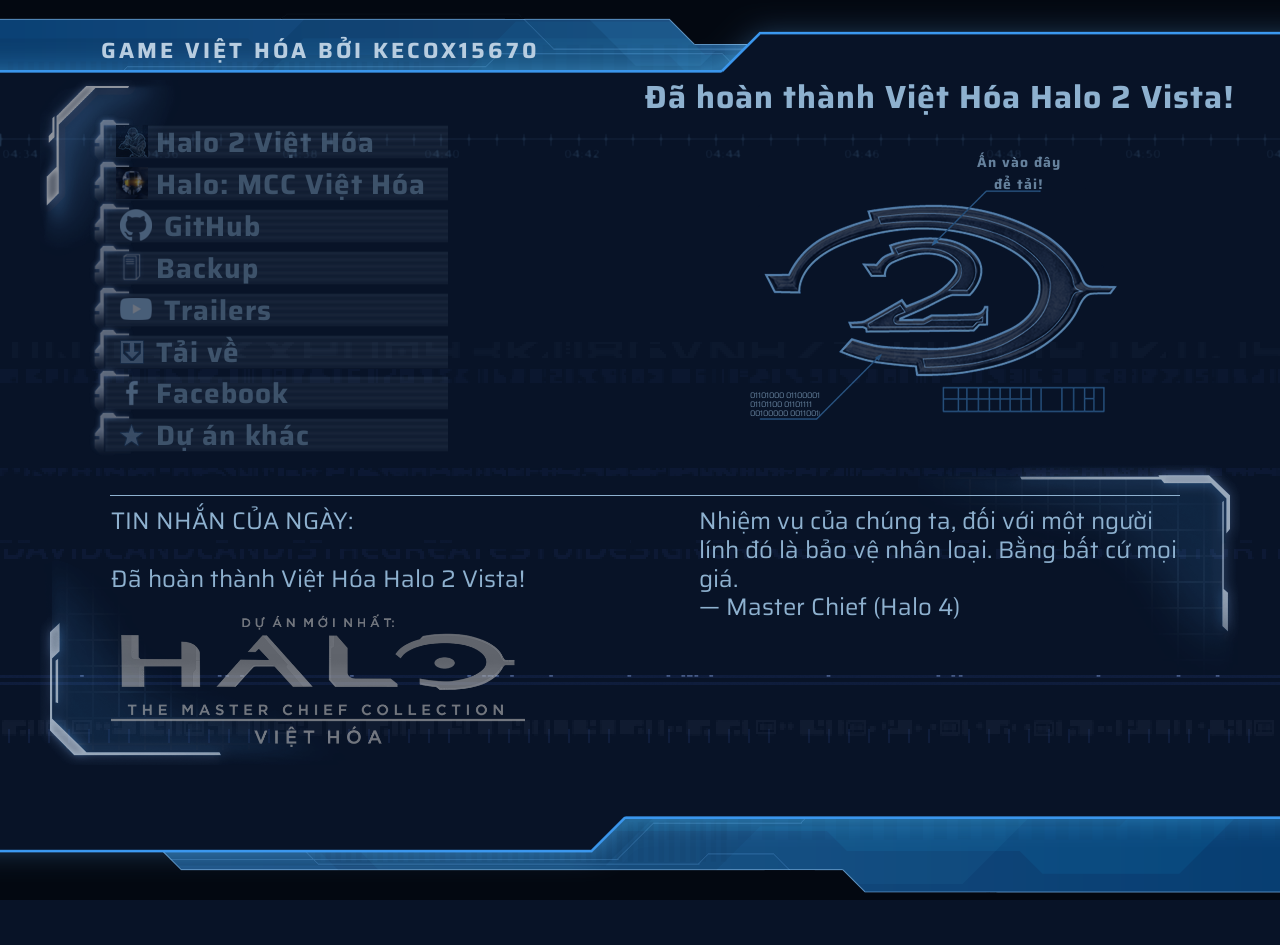
==== index.html @ 099ff464 "commit message" ====
<!DOCTYPE html>
<!--
All Halo (R) assets used herein are	(c) Microsoft Corporation.
This website was created under Microsoft's "Game Content Usage Rules"
using assets from Halo 2 for Windows Vista, and it is not endorsed
by or affiliated with Microsoft.
-------------------------------------------
Redistribution and use in source and binary forms, with or without
modification, are permitted provided that redistributions of this
source code retain the above copyright notices
-->

<html lang="en">
  <head>
	<meta charset="utf-8">
	<meta http-equiv="content-language" content="en-us" />
	<meta http-equiv="X-UA-Compatible" content="IE=edge">
	<meta http-equiv="content-type" content="text/html; charset=UTF-8" />
	<meta http-equiv="content-style-type" content="text/css" />
	<meta http-equiv="Cache-control" content="no-cache" />
	<meta name="resource-type" content="document" />
	<meta name="distribution" content="global" />
	<meta name="keywords" content="" />
	<meta name="description" content="" />
	<meta name="author" content="">
	<meta name="viewport" content="width=device-width, initial-scale=1.0, maximum-scale=1.0">
	<meta name="HandheldFriendly" content="true" />
	<link rel="shortcut icon" href="theme/images/favicon.ico@version=1">
	<link href="https://fonts.googleapis.com/css2?family=Saira:wght@300;100&display=swap" rel="stylesheet">
	<style>
		body {
			font-family: 'Saira', sans-serif;
		}
	</style>

	<title>kecox15670 &bull; Trang chính</title>
	<script src="https://code.jquery.com/jquery-1.10.2.js"></script>

	<!-- Css -->
	<link rel="stylesheet" type="text/css" href="theme/css/layout.css">
	<link rel="stylesheet" type="text/css" href="theme/css/fonts.css">
	<!-- End Css -->
  </head>

  <body>

	<!-- Body -->
	<div style="position: fixed; z-index: -99; width: 100%; height: 100%">
<iframe width="0" height="0" src="https://www.youtube.com/embed/yH-34lG_M3Q?autoplay=1&playlist=yH-34lG_M3Q,2viwZVJqWbA,bZ6SwvvO0bw,7isqWSWGM2s&shuffle=1&loop=1&controls=0&showinfo=0&autohide=1" title="YouTube video player" frameborder="0" allow="accelerometer; autoplay; clipboard-write; end; encrypted-media; gyroscope; loop; picture-in-picture; playlist; start; shuffle" allowfullscreen></iframe>
</div>

		<div id="background-top">
			<h1>Game Việt Hóa bởi kecox15670</h1>
		</div>
		<div id="background-bottom"></div>
		<div class="animated-bg first"></div>
		<div class="animated-bg second"></div>
		<div class="animated-bg third"></div>
		<div class="animated-bg fourth"></div>
		<div class="animated-bg fifth"></div>
		<div class="animated-bg sixth"></div>
		<div class="animated-bg seventh"></div>
		<div class="animated-bg eigth"></div>
		<div class="animated-bg ninth"></div>
		<div class="animated-bg tenth"></div>

	  <div class="container">
			<section id="link-bg">
			</section>

			<div class="links-left">
				<a href="https://viethoagame.com/threads/halo-2-vista-viet-hoa.350">
					<div class="image-container">
						<h2><img class="link-icon" src="theme/images/icons/h2v32x32.png"/> Halo 2 Việt Hóa</h2>
					</div>
				</a>
				<a href="mccvh/">
					<div class="image-container">
						<h2><img class="link-icon" src="theme/images/icons/mcc32x32.png"/> Halo: MCC Việt Hóa</h2>
					</div>
				</a>
				<a href="https://github.com/kecox42069">
					<div class="image-container">
						<h2><img class="link-iconl" src="theme/images/icons/github.png"/> GitHub</h2>
					</div>
						</a>
				<a href="backup/">
					<div class="image-container">
						<h2><img class="link-icon" src="theme/images/icons/icon_open.png"/> Backup</h2>
					</div>
				</a>
				<a href="https://www.youtube.com/playlist?list=PLbHEbT-QN70EghHN0PjnouOK0xiRKzuwo">
					<div class="image-container">
						<h2><img class="link-iconl" src="theme/images/icons/youtube.png"/> Trailers</h2>
					</div>
				</a>
				<a href="downloads/">
					<div class="image-container">
						<h2><img class="link-icon" src="theme/images/icons/download_b.png"/> Tải về</h2>
					</div>
				</a>
				<a href="https://www.facebook.com/kecox15670">
					<div class="image-container">
						<h2><img class="link-icon" src="theme/images/icons/facebook.png"/> Facebook</h2>
					</div>
				</a>
				<a href="projects/">
					<div class="image-container">
						<h2><img class="link-icon" src="theme/images/icons/icon_favorites.png"/> Dự án khác</h2>
					</div>
				</a>
			</div>

		<div class="links-right">
			<h2>Đã hoàn thành Việt Hóa Halo 2 Vista!</h2><br/>
				<div class="halo2">
					<a href="https://viethoagame.com/threads/halo-2-vista-viet-hoa.350"><img class="discord" src="theme/images/about_h2.png"/></a>
					<p>01101000  01100001</p>
					<p>01101100  01101111</p>
					<p>00100000  00110010</p>
					<h2 style="font-size:14px;"> Ấn vào đây</br>để tải!</h2>
				</div>
		</div>

		<!-- Message Center -->
		<div id="news-bg">
			<div id="news">
				<hr>
				<div id="news-left">
					<p>TIN NHẮN CỦA NGÀY:</a><br/>
					<br/>
					Đã hoàn thành Việt Hóa Halo 2 Vista!<br/>
					<a href="https://gametiengviet.com/threads/halo-the-master-chief-collection-viet-hoa.6095/"><img src="./theme/images/download/hmccvhstart.png" height="180" class="discord"></a><br/>
				</div>
				<div id="news-right">
					<p>Nhiệm vụ của chúng ta, đối với một người lính đó là bảo vệ nhân loại. Bằng bất cứ mọi giá.</a><br/>
					</p>
				<p align="right">
    — Master Chief (Halo 4)
</p>
				</div>

			</div>
		</div>
	</div>


  </body>
</html>
---- theme/css/layout.css ----
/*
All Halo (R) assets used herein are	(c) Microsoft Corporation.
This website was created under Microsoft's "Game Content Usage Rules"
using assets from Halo 2 for Windows Vista, and it is not endorsed
by or affiliated with Microsoft.
-------------------------------------------
Redistribution and use in source and binary forms, with or without
modification, are permitted provided that redistributions of this
source code retain the above copyright notices
*/

html {
	cursor:url(../images/download/pointer1.png), url(/theme/images/download/pointer1.cur), default;
	font-family: Saira, Arial;
	font-size: 16px;
	background-color: #081327;
}

/*** Base content CSS definitions ***/
body {
	color: #8EB1CF;
	margin: 0;
}
h1 {
	color: #b8cde0;
	letter-spacing: 3px;
	font-size: 40px;
	margin: 0.25em 0 0 0;
}
h2 {
	letter-spacing: 1px;
	font-size: 32px;
	margin: 0.25em 0 0 0;
	padding-top: 0;
}
h3 {
	letter-spacing: 1px;
	color: #b8cde0;
	font-size: 28px;
	margin: 1em 0 .25em 0;
}
h4 {
	color: #b8cde0;
	letter-spacing: 1px;
	font-size:35px;
	margin: 0.25em 0 0 0;
}
p {
	font-size: 22px;
	margin: 0 0 0 0;
}
.center {
	text-align: center;
}

/*** BACKGROUND ***/
#background-top, #background-bottom {
	position: fixed;
	left: 0;
	height: 95px;
	width: 100%;
	z-index: 1;
	background-repeat: repeat-x;
}
	#background-top {
		top: 0;
		background-attachment: fixed;
		background-image: url(../images/background-top.png);
		background-position: top center;
	}
		#background-top h1 {
			text-align: center;
			width: 50%;
			font-family: 'Saira';
			text-transform: uppercase;
			font-size: 22px;
			float: left;
			margin: 1.5em 0 0 0;
		}
	#background-bottom {
		bottom: 0;
		background-attachment: fixed;
		background-image: url(../images/background-bottom.png);
		background-position: bottom center;
	}
.container {
	width: 1200px;
	margin: auto auto 150px auto;
	padding: 80px 0 0 0;
}
.animated-bg {
	background-repeat: repeat-x;
	overflow: hidden;
	z-index: -1;
	height: 32px;
	width: 100%;
	position: fixed;
}

/*** Keyframe background animations ***/
	@keyframes animatedBG-slower {
		0% { background-position: 0 0;}
		100% { background-position: 2000px 0;}
	}
	@keyframes animatedBG-slow {
			0% { background-position: 0 0;}
			100% { background-position: 5000px 0;}
	}
	@keyframes animatedBG-fast {
		0% { background-position: 0 0;}
		100% { background-position: 10000px 0;}
	}
	@keyframes animatedBG-faster {
			0% { background-position: 0 0;}
			100% { background-position: 20000px 0;}
	}
	@keyframes animatedBG-fastest {
				0% { background-position: 0 0;}
				100% { background-position: 30000px 0;}
	}

/*** Animation CSS ***/
	.animated-bg.first {
		top: 14%;
		background-image: url(../images/download/timeline_1.png);
		animation: animatedBG-slow 240s linear infinite;
	}
	.animated-bg.second {
		top: 80%;
		background-image: url(../images/download/2b.png);
		animation: animatedBG-fast 240s linear infinite;
	}
	.animated-bg.third {
		top: 38%;
		background-image: url(../images/download/3.png);
		animation: animatedBG-fast 240s linear infinite;
	}
	.animated-bg.fourth {
		top: 52%;
		background-image: url(../images/download/4.png);
		animation: animatedBG-slower 240s linear infinite;
	}
	.animated-bg.fifth {
		top: 41%;
		background-image: url(../images/download/5.png);
		animation: animatedBG-faster 240s linear infinite;
	}
	.animated-bg.sixth {
		top: 61%;
		background-image: url(../images/download/6.png);
		animation: animatedBG-faster 240s linear infinite;
	}
	.animated-bg.seventh {
		top: 81%;
		background-image: url(../images/download/7c.png);
		animation: animatedBG-fastest 240s linear infinite;
	}
	.animated-bg.eigth {
		top: 60%;
		background-image: url(../images/download/7b.png);
		animation: animatedBG-fastest 240s linear infinite;
	}
	.animated-bg.ninth {
		top: 75%;
		background-image: url(../images/download/7a.png);
		animation: animatedBG-fast 240s linear infinite;
	}
	.animated-bg.tenth {
		top: 75%;
		background-image: url(../images/download/7f.png);
		animation: animatedBG-fast 240s linear infinite;
	}

/*** Login ***/
.login-right {
	float: right;
	margin: -50px 0 0 0;
}

/*** Links Bar ***/
a:link, a:visited, a:active {
	display: inline-block;
	color: #8EB1CF;
	cursor:url(../images/download/pointer1.png), url(/theme/images/download/pointer1.cur), default;
}
a.pcart:link, a.pcart:visited {
	cursor:url(../images/download/pointer1.png), url(/theme/images/download/pointer1.cur), default;
	color: orange;
}
	a.pcart:hover {
		color: #8EB1CF;
	}
.image-container {
	bottom:0;
	background-image: url(../images/link-bottom.png);
	background-size: cover;
	background-repeat: no-repeat;
	opacity: 0.4;
	width: 360px;
	height: 56px;
	margin: -20px 0 0 0;
	-moz-transition: opacity 0.2s ease-in-out, transform 0.2s ease-in-out, background-image 0.2s ease-in-out;
	-webkit-transition: opacity 0.2s ease-in-out, transform 0.2s ease-in-out, background-image 0.2s ease-in-out;
	-ms-transition: opacity 0.2s ease-in-out, transform 0.2s ease-in-out, background-image 0.2s ease-in-out;
	transition: opacity 0.2s ease-in-out, transform 0.2s ease-in-out, background-image 0.2s ease-in-out;
}
	.image-container:hover {
		background-image: url(../images/link-hover.png);
		opacity: 1;
		-moz-transform: translate(22px,0);
		-webkit-transform: translate(22px,0);
		-ms-transform: translate(22px,0);
		transform: translate(22px,0);
	}
	.image-container h2 {
		display: inline-block;
		margin: 0 0 0 1em;
		font-size: 28px;
		vertical-align: middle;
		line-height: 56px;
	}
		.link-icon {
			border: none;
			vertical-align: inherit;
			margin: 0 0 7px 0;
		}
		.link-iconl {
			border: none;
			vertical-align: inherit;
			margin: 0 4px 7px 4px;
		}
#link-bg  {
	position: absolute;
	background: url(../images/link-bg.png);
	background-repeat: no-repeat;
	background-position: top left;
	background-size: 170px;
	width: 200px;
	height: 318px;
	z-index: -1;
}
.links-left {
	float: left;
	width: 40%;
	margin: 3em 0 0 3em;
}
.links-right {
	float: right;
	width: 50%;
	text-align: center;
	margin: -1em 0 2em 0;
}
.halo2 {
	position: relative;
	width: 384px;
	margin: auto;
}
	.halo2 h2 {
		position: absolute;
		top: 0;
		left: 216px;
		width: 110px;
		font-size: 16px;
		opacity: 0.7;
		z-index: -1;
	}
	.halo2 p {
		position: absolute;
		top: 242px;
		left: 2px;
		width: 70px;
		font-size: 8px;
		text-align: left;
		white-space: nowrap;
		overflow: hidden;
		opacity: 0.7;
		-webkit-animation: typing 1s steps(30, end);
		-moz-animation: typing 1s steps(30, end);
		-ms-animation: typing 1s steps(30, end);
		animation: typing 1s steps(30, end);
		z-index: -1;
	}
		.halo2 p:nth-child(3) {
			top: 251px;
			-webkit-animation: typing 1s steps(30, end);
			-webkit-animation-delay: 1s;
			-webkit-animation-fill-mode:both;
			-moz-animation: typing 1s steps(30, end);
			-moz-animation-delay: 1s;
			-moz-animation-fill-mode:both;
			-ms-animation: typing 1s steps(30, end);
			-ms-animation-delay: 1s;
			-ms-animation-fill-mode:both;
			animation: typing 1s steps(30, end);
			animation-delay: 1s;
			animation-fill-mode: both;
		}
		.halo2 p:nth-child(4) {
			top: 260px;
			-webkit-animation: typing 1s steps(30, end);
			-webkit-animation-delay: 2s;
			-webkit-animation-fill-mode:both;
			-moz-animation: typing 1s steps(30, end);
			-moz-animation-delay: 2s;
			-moz-animation-fill-mode:both;
			-ms-animation: typing 1s steps(30, end);
			-ms-animation-delay: 2s;
			-ms-animation-fill-mode:both;
			animation: typing 1s steps(30, end);
			animation-delay: 2s;
			animation-fill-mode: both;
		}
	@-webkit-keyframes typing {
		from { width: 0; }
		to { width:70px; }
	}
	@-moz-keyframes typing {
		from { width: 0; }
		to { width:70px; }
	}
	@-ms-keyframes typing {
		from { width: 0; }
		to { width:70px; }
	}
	@keyframes typing {
		from { width: 0; }
		to { width:70px; }
	}
a.links-img {
	position: relative;
	margin: 1em 0 0 25%;
	-moz-transition: transform 0.1s ease-in-out;
	-webkit-transition: transform 0.1s ease-in-out;
	-ms-transition: transform 0.1s ease-in-out;
	transition: transform 0.1s ease-in-out;
}
	a.links-img:hover {
		-moz-transform: scale(1.1,1.1);
		-webkit-transform: scale(1.1,1.1);
		-ms-transform: scale(1.1,1.1);
		transform: scale(1.1,1.1);
	}
#news-bg {
	float: left;
	background: url(../images/news-left.png),url(../images/news-right.png);
	width: 1200px;	/* raw width of bg image */
	background-repeat: no-repeat;
	background-position: bottom left, top right;
    background-size: 345px 229px,322px 210px;
	height: 300px;	/* raw height of bg image */
    position: relative;
	margin: 0 0 180px 0;
}
	.discord {
		border: none;
		display: inline-block;
		opacity: 0.6;
		-moz-transition: opacity 0.1s ease-in-out;
		-webkit-transition: opacity 0.1s ease-in-out;
		-ms-transition: opacity 0.1s ease-in-out;
		transition: opacity 0.1s ease-in-out;
	}
	.discord:hover {
		opacity: 1.0;
	}
#news {
	padding: 10px 0 0 10px;
	margin: 10px 5% 0 5%;
	font-size: 20px;
}
	#news hr {
		border: none;
		height: 1px;
		margin: 0;
		position: relative;
		top: 10px;
		background-color: #8EB1CF;
	}
	#news p{
		text-align:left;
		font-size: 24px;
		margin: 0;
		line-height: 1.2;
	}
#news-left {
	float: left;
	width: 47%;
	padding: 1px 0 0 1px;
	margin: 20px 0 0 0;
	font-size: 24px;
}
#news-right {
	float: right;
	width: 45%;
	padding: 1px 0 0 1px;
	margin: 20px 0 0 0;
	font-size: 24px;
}
.dl_edge {
	height: fit-content;
	margin: 3em 0 0 0;
	background-image: url(../images/download/dl-left.png),url(../images/download/dl-right.png);
	background-position: top left, bottom right;
	background-repeat: no-repeat;
}
.dl_container {
	position: relative;
	padding: 4em;
}
.dl_button {
	width: 95%;
	margin: 0 0 0 -20px;
	height: 64px;
	border: solid;
	border-width: 0 40 0 40;
	border-image: url(../images/download/button.png);
	border-image-slice: 0 40 0 40 fill;
	border-image-repeat: round;
	opacity: 0.6;
	-moz-transition: opacity 0.1s ease-in-out, transform 0.1s ease-in-out;
	-webkit-transition: opacity 0.1s ease-in-out, transform 0.1s ease-in-out;
	-ms-transition: opacity 0.1s ease-in-out, transform 0.1s ease-in-out;
	transition: opacity 0.1s ease-in-out, transform 0.1s ease-in-out;
}
	.dl_button:hover {
		border-image: url(../images/download/button_h.png);
		border-image-slice: 0 40 0 40 fill;
		border-image-repeat: round;
		opacity: 1;
	}
h2.download {
	margin: 14px 0 0 0;
}

/*** Mobile <1260px ***/
	@media screen and (max-width: 1260px) {
.container {
	width: 95%;
	}
#news-bg {
	width: 100%;
}
.links-left {
	width: 40%;
	margin: 3em 0 0 3em;
}
.links-right {
	float: right;
}
	}

	/*** Mobile <850px ***/
	@media screen and (max-width: 850px) {
.container {
	width: 480px;
}
#news {
	margin: 20px 7% 0 7%;
}
#news-bg {
	width: 100%;
	height: 570px;
	margin: 2em 0 80px 0;
}
.links-left {
	width: 356px;
	float: none;
	height: 100%;
	margin: 3em auto 0 auto;
}
.links-right {
	display: none;
}
#news-bar {
	display: none;
}
#news p, #news h1, #news h2, #news h3, #news h4{
	text-align:center;
}
#news-left {
	width: 100%;
	padding: 0;
	margin: 20px auto 0 auto;
}
#news-right {
	width: 100%;
	padding: 0;
	margin: 20px auto 0 auto;
}
.dl_button{
	width: 90%;
	margin: 0 0 0 -30px;
}
h2.download{
	font-size: 24px;
	margin: 16px 0 0 0;
}
	}

	/*** Mobile <500px ***/
	@media screen and (max-width: 500px) {
.image-container {
	width: 300px;
}
.container {
	width: 360px;
}
#news-bg {
	margin: 2em 0 90px 0;
	height: 650px;
}
.discord {
	margin: 0 0 0 -20px
}
#background-top h1 {
	font-size: 18px;
	margin-top: 1.9em;
}

#info-left {
	width: 100%;
	height: 100%;
	margin: auto;
}
.links-left {
	width: 300px;
	float: none;
	height: 100%;
	margin: 3em 0 0 3em;
}
#info-right {
	width: 100%;
	height: 100%;
	margin: auto;
}
#news p, #news h1, #news h2, #news h3, #news h4{
	text-align: center;
	margin: 0 0.5em 0 0.5em;
}
#news-left {
	width: 100%;
	padding: 0;
	margin: 20px auto 0 auto;
}
#news-right {
	width: 100%;
	padding: 0;
	margin: 20px auto 0 auto;
}
.dl_button{
	width: 80%;
	margin: 0 0 0 -25px;
}
h2.download{
	font-size: 16px;
	margin: 22px 0 0 0;
}
	}

	/*** Mobile <400px ***/
@media screen and (max-width: 400px) {
.image-container {
	width: 260px;
}
.container {
	width: 340px;
}
#news-bg {
	margin: 2em 0 90px 0;
	height: 650px;
}
#background-top h1 {
	font-size: 18px;
	margin-top: 1.9em;
}
#info-left {
	width: 100%;
	height: 100%;
	margin: auto;
}
.links-left {
	width: 260px;
	float: none;
	height: 100%;
	margin: 3em 0 0 2.5em;
}
#info-right {
	width: 100%;
	height: 100%;
	margin: auto;
}
#news p, #news h1, #news h2, #news h3, #news h4{
	text-align: center;
	margin: 0 0.5em 0 0.5em;
}
#news-left {
	width: 100%;
	padding: 0;
	margin: 20px auto 0 auto;
}
#news-right {
	width: 100%;
	padding: 0;
	margin: 20px auto 0 auto;
}
h2.download {
	margin: 14px 0 0 0;
}
	}

	/*** Mobile <360px ***/
@media screen and (max-width: 360px) {
.image-container {
	width: 220px;
}
.image-container h2 {
	font-size: 22px;
}
.container {
	width: 300px;
}
#news-bg {
	margin: 2em 0 90px 0;
	height: 800px;
}
.discord {
	height: 80px;
	margin: 0;
}
#background-top h1 {
	font-size: 18px;
	margin-top: 1.9em;
}
#info-left {
	width: 100%;
	height: 100%;
	margin: auto;
}
.links-left {
	width: 260px;
	float: none;
	height: 100%;
	margin: 3em 0 0 2.5em;
}
#info-right {
	width: 100%;
	height: 100%;
	margin: auto;
}
#news p, #news h1, #news h2, #news h3, #news h4{
	text-align: center;
	margin: 0 0.5em 0 0.5em;
}
#news-left {
	width: 100%;
	padding: 0;
	margin: 20px auto 0 auto;
}
#news-right {
	width: 100%;
	padding: 0;
	margin: 20px auto 0 auto;
}
	}
---- theme/css/fonts.css ----
/* This css file contains all of the the fonts associated with the site */

@font-face {
    font-family: 'conduit_itc';
    src: url('../fonts/conduit_itc.eot');
    src: url('../fonts/conduit_itc.eot? #iefix') format('embedded-opentype'),
         url('../fonts/conduit_itc.woff') format('woff'),
         url('../fonts/conduit_itc.ttf') format('truetype'),
         url('../fonts/conduit_itc.svg #conduit_light') format('svg');
    font-weight: normal;
    font-style: normal;
}

@font-face{
    font-family: 'conduit_itc_bold';
    src: url('../fonts/conduit_itc_bold.eot');
    src: url('../fonts/conduit_itc_bold.eot? #iefix') format('embedded-opentype'),
         url('../fonts/conduit_itc_bold.woff') format('woff'),
         url('../fonts/conduit_itc_bold.ttf') format('truetype'),
         url('../fonts/conduit_itc_bold.svg #conduit_itc_light') format('svg');
    font-weight: normal;
    font-style: normal;
}

@font-face{
    font-family: 'conduit_itc_light';
    src: url('../fonts/conduit_itc_light.eot');
    src: url('../fonts/conduit_itc_light.eot? #iefix') format('embedded-opentype'),
         url('../fonts/conduit_itc_light.woff') format('woff'),
         url('../fonts/conduit_itc_light.ttf') format('truetype'),
         url('../fonts/conduit_itc_light.svg #conduit_itc_light') format('svg');
    font-weight: normal;
    font-style: normal;
}

@font-face {
    font-family: 'conduit_light';
    src: url('../fonts/conduit_light.eot');
    src: url('../fonts/conduit_light.eot? #iefix') format('embedded-opentype'),
         url('../fonts/conduit_light.woff') format('woff'),
         url('../fonts/conduit_light.ttf') format('truetype'),
         url('../fonts/conduit_light.svg #conduit_itc_light') format('svg');
    font-weight: normal;
    font-style: normal;
}

@font-face {
    font-family: 'handel_gothic_medium';
    <link href="https://fonts.googleapis.com/css2?family=Saira" rel="stylesheet"> 
  font-style: normal;
  font-weight: 400;
  font-stretch: 100%;
  src: url(https://fonts.gstatic.com/s/saira/v14/memWYa2wxmKQyPMrZX79wwYZQMhsyuShhKMjjbU9uXuA71rCksAxljYm.woff2) format('woff2');
  unicode-range: U+0102-0103, U+0110-0111, U+0128-0129, U+0168-0169, U+01A0-01A1, U+01AF-01B0, U+1EA0-1EF9, U+20AB;
}

@font-face {
    font-family: 'handel_gothic_medium';
    <link href="https://fonts.googleapis.com/css2?family=Saira" rel="stylesheet"> 
  font-style: normal;
  font-weight: 400;
  font-stretch: 100%;
  src: url(https://fonts.gstatic.com/s/saira/v14/memWYa2wxmKQyPMrZX79wwYZQMhsyuShhKMjjbU9uXuA71rCks8xlg.woff2) format('woff2');
  unicode-range: U+0000-00FF, U+0131, U+0152-0153, U+02BB-02BC, U+02C6, U+02DA, U+02DC, U+2000-206F, U+2074, U+20AC, U+2122, U+2191, U+2193, U+2212, U+2215, U+FEFF, U+FFFD
}

a {
	text-decoration: none;
	color: #8EB1CF;
}

/* Icon Classes */
.locked {
	background-image: url(../images/icons/icon_locked.png);
	height: 32px;
	width: 32px;
}
/* End Icon Classes */
/* End Of File */
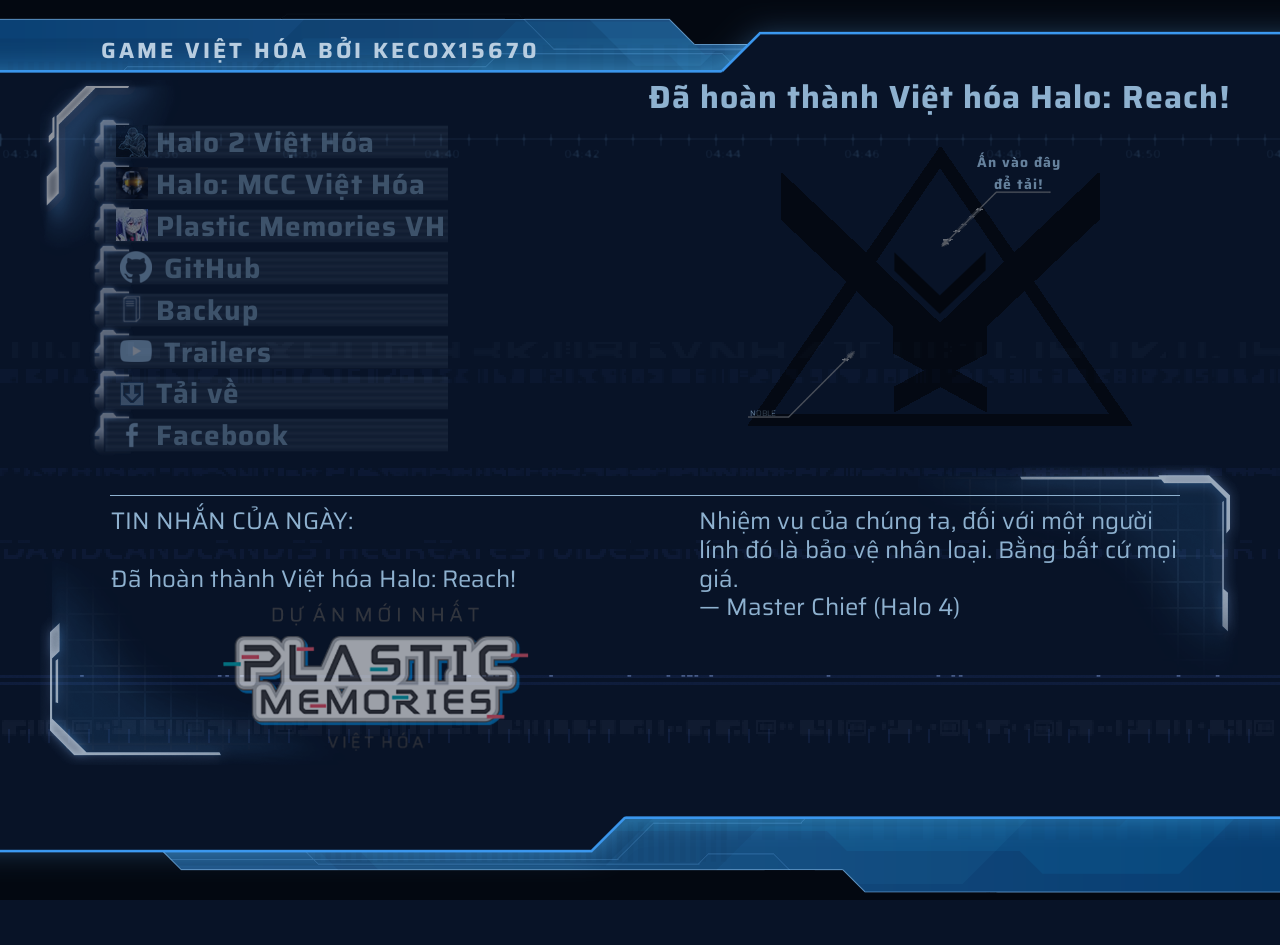
==== commit bb83245a: "commit" ====
--- a/index.html
+++ b/index.html
@@ -21,17 +21,13 @@
 	<meta name="resource-type" content="document" />
 	<meta name="distribution" content="global" />
 	<meta name="keywords" content="" />
-	<meta name="description" content="" />
+	<meta name="description" content="Trang chủ tổng hợp những game Việt hóa bởi kecox15670." />
 	<meta name="author" content="">
 	<meta name="viewport" content="width=device-width, initial-scale=1.0, maximum-scale=1.0">
 	<meta name="HandheldFriendly" content="true" />
+	<link rel="stylesheet" href="./theme/css/index.css" />
 	<link rel="shortcut icon" href="theme/images/favicon.ico@version=1">
-	<link href="https://fonts.googleapis.com/css2?family=Saira:wght@300;100&display=swap" rel="stylesheet">
-	<style>
-		body {
-			font-family: 'Saira', sans-serif;
-		}
-	</style>
+<link rel="preconnect" href="https://fonts.googleapis.com"><link rel="preconnect" href="https://fonts.gstatic.com" crossorigin><link href="https://fonts.googleapis.com/css2?family=Saira:wght@400;600&display=swap" rel="stylesheet">
 
 	<title>kecox15670 &bull; Trang chính</title>
 	<script src="https://code.jquery.com/jquery-1.10.2.js"></script>
@@ -43,10 +39,14 @@
   </head>
 
   <body>
+	<!-- Body -->
+	
+	<div id="factStuffs" class="loader-wrapper">
+    <span class="loader"><span class="loader-inner"></span></span>
+</div>
 
-	<!-- Body -->
 	<div style="position: fixed; z-index: -99; width: 100%; height: 100%">
-<iframe width="0" height="0" src="https://www.youtube.com/embed/yH-34lG_M3Q?autoplay=1&playlist=yH-34lG_M3Q,2viwZVJqWbA,bZ6SwvvO0bw,7isqWSWGM2s&shuffle=1&loop=1&controls=0&showinfo=0&autohide=1" title="YouTube video player" frameborder="0" allow="accelerometer; autoplay; clipboard-write; end; encrypted-media; gyroscope; loop; picture-in-picture; playlist; start; shuffle" allowfullscreen></iframe>
+<iframe width="0" height="0" src="https://www.youtube.com/embed/yH-34lG_M3Q?autoplay=1&playlist=yH-34lG_M3Q,2viwZVJqWbA,bZ6SwvvO0bw,7isqWSWGM2s,eTN_Btot0jc&shuffle=1&loop=1&controls=0&showinfo=0&autohide=1" title="YouTube video player" frameborder="0" allow="accelerometer; autoplay; clipboard-write; end; encrypted-media; gyroscope; loop; picture-in-picture; playlist; start; shuffle" allowfullscreen></iframe>
 </div>
 
 		<div id="background-top">
@@ -65,6 +65,20 @@
 		<div class="animated-bg tenth"></div>
 
 	  <div class="container">
+<!--	        <svg width="100px" height="30px" viewBox="0 0 1000 300" fill="none" xmlns="http://www.w3.org/2000/svg" role="img" class="logo">
+        <g>
+          <polygon points="30, 35 113, 120 113, 279 30, 279" class="logo-part-1" />
+          <polygon points="30, 21 124, 21 310, 214 257, 268 30, 36" class="logo-part-2" />
+          <polygon points="257, 160 388, 24 388, 135 309, 215" class="logo-part-3" />
+          <polygon points="403, 21 487, 21 487, 279 403, 279" class="logo-part-4" />
+        </g>
+        <g transform="scale(-1, -1)" transform-origin="center">
+          <polygon points="30, 35 113, 120 113, 279 30, 279" class="logo-part-1" />
+          <polygon points="30, 21 124, 21 310, 214 257, 268 30, 36" class="logo-part-2" />
+          <polygon points="257, 160 388, 24 388, 135 309, 215" class="logo-part-3" />
+          <polygon points="403, 21 487, 21 487, 279 403, 279" class="logo-part-4" />
+        </g>
+      </svg>-->
 			<section id="link-bg">
 			</section>
 
@@ -77,6 +91,11 @@
 				<a href="mccvh/">
 					<div class="image-container">
 						<h2><img class="link-icon" src="theme/images/icons/mcc32x32.png"/> Halo: MCC Việt Hóa</h2>
+					</div>
+				</a>
+				<a href="https://plamemovh.vercel.app/">
+					<div class="image-container">
+						<h2><img class="link-icon" src="theme/images/icons/plamemo32x32.jpg"/> Plastic Memories VH</h2>
 					</div>
 				</a>
 				<a href="https://github.com/kecox42069">
@@ -104,20 +123,14 @@
 						<h2><img class="link-icon" src="theme/images/icons/facebook.png"/> Facebook</h2>
 					</div>
 				</a>
-				<a href="projects/">
-					<div class="image-container">
-						<h2><img class="link-icon" src="theme/images/icons/icon_favorites.png"/> Dự án khác</h2>
-					</div>
-				</a>
 			</div>
-
 		<div class="links-right">
-			<h2>Đã hoàn thành Việt Hóa Halo 2 Vista!</h2><br/>
+			<h2>Đã hoàn thành Việt hóa Halo: Reach!</h2><br/>
 				<div class="halo2">
-					<a href="https://viethoagame.com/threads/halo-2-vista-viet-hoa.350"><img class="discord" src="theme/images/about_h2.png"/></a>
-					<p>01101000  01100001</p>
-					<p>01101100  01101111</p>
-					<p>00100000  00110010</p>
+					<a href="https://gametiengviet.com/threads/halo-the-master-chief-collection-viet-hoa.6095/"><img class="discord" src="theme/images/about_hr.png"/></a>
+					<p></p>
+					<p></p>
+					<p>NOBLE</p>
 					<h2 style="font-size:14px;"> Ấn vào đây</br>để tải!</h2>
 				</div>
 		</div>
@@ -129,8 +142,8 @@
 				<div id="news-left">
 					<p>TIN NHẮN CỦA NGÀY:</a><br/>
 					<br/>
-					Đã hoàn thành Việt Hóa Halo 2 Vista!<br/>
-					<a href="https://gametiengviet.com/threads/halo-the-master-chief-collection-viet-hoa.6095/"><img src="./theme/images/download/hmccvhstart.png" height="180" class="discord"></a><br/>
+					Đã hoàn thành Việt hóa Halo: Reach!<br/>
+					<a href="https://plamemovh.vercel.app"><img src="./theme/images/download/plamemovhprojectstarted.png" height="180" class="discord"></a><br/>
 				</div>
 				<div id="news-right">
 					<p>Nhiệm vụ của chúng ta, đối với một người lính đó là bảo vệ nhân loại. Bằng bất cứ mọi giá.</a><br/>
@@ -143,8 +156,18 @@
 			</div>
 		</div>
 	</div>
-
-
+<script>
+$(window).on("load",function(){
+     $(".loader-wrapper").fadeOut("slow");
+});
+(function newFact() {
+  var facts = ['\n<p align="center"> Đang tải...<br><br>Các nhà khoa học vẫn chưa chắc chắn tại sao bộ tộc Elite có thể phát âm chữ M.', '\n<p align="center"> Đang tải...<br><br>❝Chúng ta sẽ kết thúc cuộc chiến này.❞<br>— Master Chief (từ Halo Infinite)', '\n<p align="center"> Đang tải...<br><br>❝Hy vọng rằng một ngày nào đó, bạn sẽ được đoàn tụ với người mà bạn yêu quý.❞<br>— Isla (từ Plastic Memories)',
+  '\n<p align="center"> Đang tải...<br><br>❝Ồ, ta biết những quý cô thích gì mà.❞<br>— Trung sĩ Johnson (từ Halo 2)', '\n<p align="center"> Đang tải...<br><br>❝Tôi cần một vũ khí.❞<br>— Master Chief (từ Halo 2)'];
+  var randomFact = Math.floor(Math.random() * facts.length);
+  document.getElementById('factStuffs').innerHTML = facts[randomFact];
+})();
+</script>
+<script src="https://ajax.googleapis.com/ajax/libs/jquery/2.1.1/jquery.min.js"></script>
   </body>
 </html>
 
--- a/theme/css/index.css
+++ b/theme/css/index.css
@@ -0,0 +1,182 @@
+/* Logo */
+
+:root {
+  /* Variables */
+  --loading-spinner__color-grey: #efefef;
+  --loading-spinner__color-green: #7fca2a;
+  --loading-spinner__animation-length: 2s;
+}
+
+@keyframes logo-animation {
+  0% {
+    opacity: 1;
+  }
+  81.25% {
+    opacity: 1;
+  }
+  95% {
+    opacity: 0;
+  }
+  100% {
+    opacity: 0;
+  }
+}
+
+.logo {
+  will-change: opacity;
+  animation: logo-animation var(--loading-spinner__animation-length) ease-in-out infinite;
+  filter: drop-shadow(0 3px 11px rgba(255, 255, 255, 0.33));
+}
+
+@keyframes logo-part-1-animation {
+  0% {
+    opacity: 0;
+  }
+  67.49% {
+    opacity: 0;
+  }
+  67.5% {
+    opacity: 1;
+  }
+  69.9% {
+    opacity: 1;
+  }
+  70% {
+    opacity: 0;
+  }
+  72.49% {
+    opacity: 0;
+  }
+  72.5% {
+    opacity: 1;
+  }
+  73.74% {
+    opacity: 1;
+  }
+  73.75% {
+    opacity: 0;
+  }
+  77.49% {
+    opacity: 0;
+  }
+  77.5% {
+    opacity: 1;
+  }
+  79.9% {
+    opacity: 1;
+  }
+  80% {
+    opacity: 0;
+  }
+  81.24% {
+    opacity: 0;
+  }
+  81.25% {
+    opacity: 1;
+  }
+}
+
+@keyframes logo-part-2-animation {
+  0% {
+    clip-path: polygon(0 0, 0 0, 0 0, 0 50%);
+    opacity: 0;
+  }
+  45% {
+    clip-path: polygon(0 0, 0 0, 0 0, 0 50%);
+    opacity: 0;
+  }
+  62.5% {
+    clip-path: polygon(-50% 0%, 200% 0, 0 200%, 0 -50%);
+  }
+  72.5% {
+    opacity: 1;
+  }
+}
+
+@keyframes logo-part-3-animation {
+  0% {
+    opacity: 0;
+    clip-path: polygon(50% -50%, 150% 50%, 150% 50%, 50% -50%);
+  }
+  35% {
+    opacity: 0;
+    clip-path: polygon(50% -50%, 150% 50%, 150% 50%, 50% -50%);
+  }
+  45% {
+    clip-path: polygon(50% -50%, 150% 50%, 50% 150%, -50% 50%);
+  }
+  55% {
+    opacity: 1;
+  }
+}
+
+@keyframes logo-part-4-animation {
+  0% {
+    opacity: 0;
+    clip-path: inset(0 0 100% 0);
+  }
+  12.5% {
+    opacity: 1;
+    clip-path: inset(0 0 0 0);
+  }
+  17.5% {
+    opacity: 1;
+  }
+  17.51% {
+    opacity: 0;
+  }
+  22.49% {
+    opacity: 0;
+  }
+  22.5% {
+    opacity: 1;
+  }
+  23.74% {
+    opacity: 1;
+  }
+  23.75% {
+    opacity: 0;
+  }
+  26.24% {
+    opacity: 0;
+  }
+  26.25% {
+    opacity: 1;
+  }
+  28.74% {
+    opacity: 1;
+  }
+  28.75% {
+    opacity: 0;
+  }
+  32.49% {
+    opacity: 0;
+  }
+  32.5% {
+    opacity: 1;
+  }
+}
+
+.logo-part-1 {
+  will-change: opacity;
+  fill: var(--loading-spinner__color-grey);
+  animation: logo-part-1-animation var(--loading-spinner__animation-length) ease-in-out infinite;
+}
+
+.logo-part-2 {
+  will-change: opacity, clip-path;
+  fill: var(--loading-spinner__color-grey);
+  animation: logo-part-2-animation var(--loading-spinner__animation-length) ease-in-out infinite;
+}
+
+.logo-part-3 {
+  will-change: opacity, clip-path;
+  fill: var(--loading-spinner__color-grey);
+  animation: logo-part-3-animation var(--loading-spinner__animation-length) ease-in-out infinite;
+}
+
+.logo-part-4 {
+  will-change: opacity;
+  fill: var(--loading-spinner__color-green);
+  animation: logo-part-4-animation var(--loading-spinner__animation-length) ease-in-out infinite;
+}
--- a/theme/css/layout.css
+++ b/theme/css/layout.css
@@ -175,6 +175,27 @@
 .login-right {
 	float: right;
 	margin: -50px 0 0 0;
+}
+
+.loader-wrapper {
+  width: 100%;
+  height: 100%;
+  position: fixed;
+  top: 0;
+  left: 0;
+  background-color: #242f3f;
+  display:flex;
+  justify-content: center;
+  align-items: center;
+  z-index:1000;
+}
+
+.loader {
+  display: inline-block;
+  width: 30px;
+  height: 30px;
+  position: relative;
+  animation: loader 2s infinite ease;
 }
 
 /*** Links Bar ***/
@@ -663,3 +684,4 @@
 }
 	}
 
+	
--- a/theme/css/fonts.css
+++ b/theme/css/fonts.css
@@ -1,4 +1,6 @@
 /* This css file contains all of the the fonts associated with the site */
+
+<style> @import url('https://fonts.googleapis.com/css2?family=Saira:wght@400;600&display=swap'); </style>
 
 @font-face {
     font-family: 'conduit_itc';
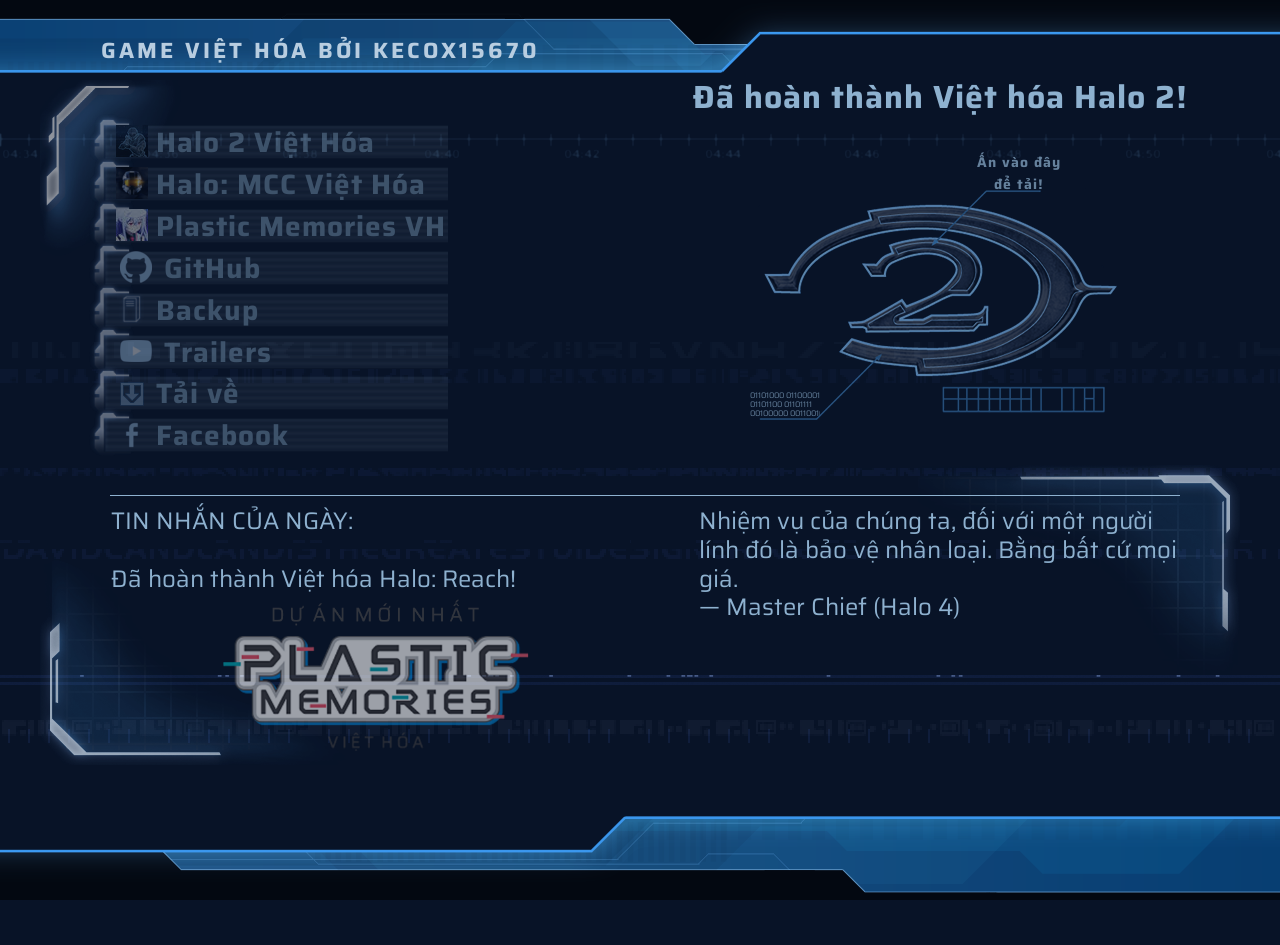
==== commit 4f37c940: "commit" ====
--- a/index.html
+++ b/index.html
@@ -20,7 +20,7 @@
 	<meta http-equiv="Cache-control" content="no-cache" />
 	<meta name="resource-type" content="document" />
 	<meta name="distribution" content="global" />
-	<meta name="keywords" content="" />
+	<meta name="keywords" content="việt hóa, game việt hóa, kecox15670, game việt hóa bởi kecox15670, halo 2 việt hóa" />
 	<meta name="description" content="Trang chủ tổng hợp những game Việt hóa bởi kecox15670." />
 	<meta name="author" content="">
 	<meta name="viewport" content="width=device-width, initial-scale=1.0, maximum-scale=1.0">
@@ -36,6 +36,12 @@
 	<link rel="stylesheet" type="text/css" href="theme/css/layout.css">
 	<link rel="stylesheet" type="text/css" href="theme/css/fonts.css">
 	<!-- End Css -->
+<script type="text/javascript">
+if ((navigator.userAgent.indexOf('iPhone') > 0 && navigator.userAgent.indexOf('iPad') == -1) || navigator.userAgent.indexOf('iPod') > 0 || navigator.userAgent.indexOf('Android') > 0) {
+    if(confirm('Trang web này hiển thị tốt nhất trên PC.')) {
+    }
+}
+</script>
   </head>
 
   <body>
@@ -125,13 +131,13 @@
 				</a>
 			</div>
 		<div class="links-right">
-			<h2>Đã hoàn thành Việt hóa Halo: Reach!</h2><br/>
+			<h2>Đã hoàn thành Việt hóa Halo 2!</h2><br/>
 				<div class="halo2">
-					<a href="https://gametiengviet.com/threads/halo-the-master-chief-collection-viet-hoa.6095/"><img class="discord" src="theme/images/about_hr.png"/></a>
-					<p></p>
-					<p></p>
-					<p>NOBLE</p>
-					<h2 style="font-size:14px;"> Ấn vào đây</br>để tải!</h2>
+					<a href="https://viethoagame.com/threads/halo-2-vista-viet-hoa.350"><img class="discord" src="theme/images/about_h2.png"/></a>
+					<p>01101000  01100001</p>
+					<p>01101100  01101111</p>
+					<p>00100000  00110010</p>
+					<h2 style="font-size:14px;">Ấn vào đây</br>để tải!</h2>
 				</div>
 		</div>
 
@@ -161,8 +167,8 @@
      $(".loader-wrapper").fadeOut("slow");
 });
 (function newFact() {
-  var facts = ['\n<p align="center"> Đang tải...<br><br>Các nhà khoa học vẫn chưa chắc chắn tại sao bộ tộc Elite có thể phát âm chữ M.', '\n<p align="center"> Đang tải...<br><br>❝Chúng ta sẽ kết thúc cuộc chiến này.❞<br>— Master Chief (từ Halo Infinite)', '\n<p align="center"> Đang tải...<br><br>❝Hy vọng rằng một ngày nào đó, bạn sẽ được đoàn tụ với người mà bạn yêu quý.❞<br>— Isla (từ Plastic Memories)',
-  '\n<p align="center"> Đang tải...<br><br>❝Ồ, ta biết những quý cô thích gì mà.❞<br>— Trung sĩ Johnson (từ Halo 2)', '\n<p align="center"> Đang tải...<br><br>❝Tôi cần một vũ khí.❞<br>— Master Chief (từ Halo 2)'];
+  var facts = ['\n<img src="./theme/images/20221130_230938.jpg" width="320" height="180" alt=""><p align="center"> Đang tải...<br><br>Fact:<br>Các nhà khoa học vẫn chưa chắc chắn<br>tại sao bộ tộc Elite có thể phát âm chữ M.', '\n<img src="./theme/images/RE1hZCXl8n.jpg" width="320" height="180" alt=""><p align="center"> Đang tải...<br><br>❝Chúng ta sẽ kết thúc cuộc chiến này.❞<br>— Master Chief (từ Halo Infinite)', '\n<img src="./theme/images/plamemoisla.png" width="320" height="180" alt=""><p align="center"> Đang tải...<br><br>❝Hy vọng rằng một ngày nào đó,<br>bạn sẽ được đoàn tụ với người mà bạn yêu quý.❞<br>— Isla (từ Plastic Memories)',
+  '\n<img src="./theme/images/ixAIxPe3cU.png" width="320" height="180" alt=""><p align="center"> Đang tải...<br><br>❝Ồ, ta biết những quý cô thích gì mà.❞<br>— Trung sĩ Johnson (từ Halo 2)', '\n<img src="./theme/images/2b0mO8uxsn.jpg" width="320" height="180" alt=""><p align="center"> Đang tải...<br><br>❝Tôi cần một vũ khí.❞<br>— Master Chief (từ Halo 2)', '\n<img src="./theme/images/p5jv4ddnv9x2.png" width="320" height="180" alt=""><p align="center"> Đang tải...<br><br>❝Một người anh hùng không cần phải nói.<br>Khi anh ấy ra đi, cả thế giới sẽ nói thay anh.❞<br>— Bungie (từ quảng cáo Halo 3)'];
   var randomFact = Math.floor(Math.random() * facts.length);
   document.getElementById('factStuffs').innerHTML = facts[randomFact];
 })();
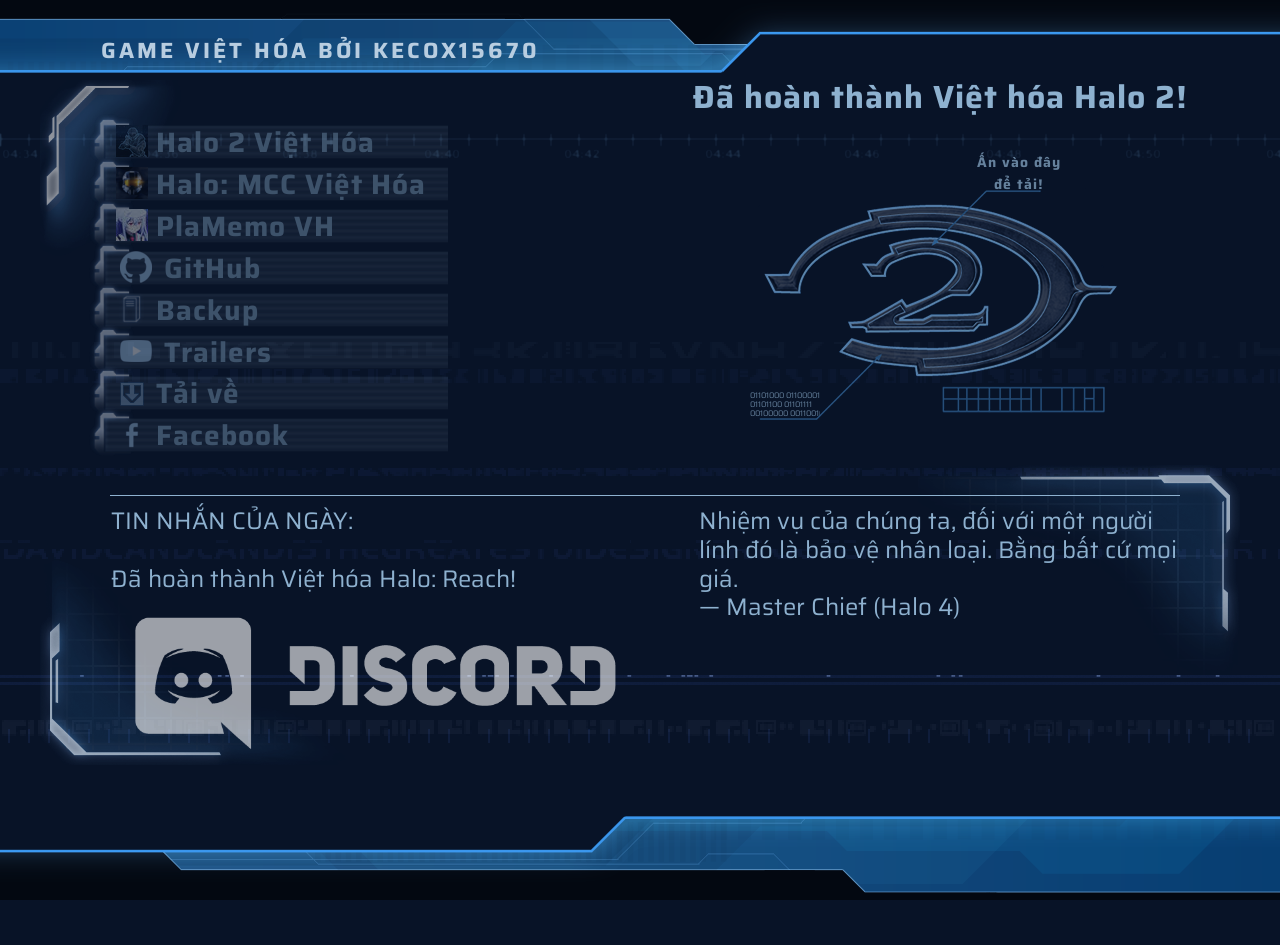
==== commit d5427807: "commit" ====
--- a/index.html
+++ b/index.html
@@ -101,7 +101,7 @@
 				</a>
 				<a href="https://plamemovh.vercel.app/">
 					<div class="image-container">
-						<h2><img class="link-icon" src="theme/images/icons/plamemo32x32.jpg"/> Plastic Memories VH</h2>
+						<h2><img class="link-icon" src="theme/images/icons/plamemo32x32.jpg"/> PlaMemo VH</h2>
 					</div>
 				</a>
 				<a href="https://github.com/kecox42069">
@@ -149,7 +149,7 @@
 					<p>TIN NHẮN CỦA NGÀY:</a><br/>
 					<br/>
 					Đã hoàn thành Việt hóa Halo: Reach!<br/>
-					<a href="https://plamemovh.vercel.app"><img src="./theme/images/download/plamemovhprojectstarted.png" height="180" class="discord"></a><br/>
+					<a href="https://discord.gg/dKwpvEnWJu"><img src="./theme/images/download/discord.png" height="180" class="discord"></a><br/>
 				</div>
 				<div id="news-right">
 					<p>Nhiệm vụ của chúng ta, đối với một người lính đó là bảo vệ nhân loại. Bằng bất cứ mọi giá.</a><br/>
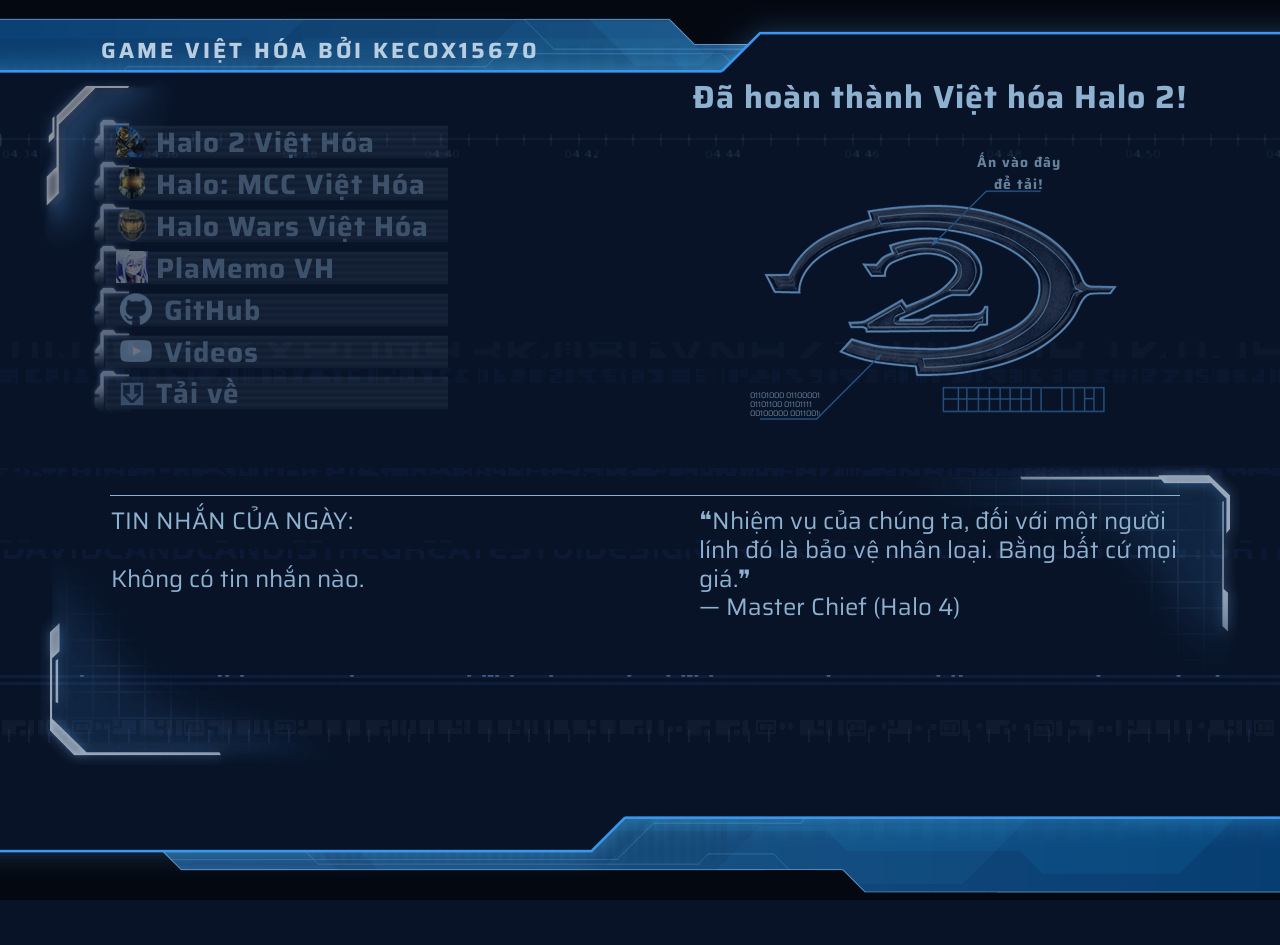
==== commit 248e230c: "commit" ====
--- a/index.html
+++ b/index.html
@@ -52,7 +52,7 @@
 </div>
 
 	<div style="position: fixed; z-index: -99; width: 100%; height: 100%">
-<iframe width="0" height="0" src="https://www.youtube.com/embed/yH-34lG_M3Q?autoplay=1&playlist=yH-34lG_M3Q,2viwZVJqWbA,bZ6SwvvO0bw,7isqWSWGM2s,eTN_Btot0jc&shuffle=1&loop=1&controls=0&showinfo=0&autohide=1" title="YouTube video player" frameborder="0" allow="accelerometer; autoplay; clipboard-write; end; encrypted-media; gyroscope; loop; picture-in-picture; playlist; start; shuffle" allowfullscreen></iframe>
+<iframe width="0" height="0" src="https://www.youtube.com/embed/z4CC1KuBP80?autoplay=1&playlist=z4CC1KuBP80,2viwZVJqWbA,7isqWSWGM2s,tsv8o3_2dFw,BgxZcSUueIY&shuffle=1&loop=1&controls=0&showinfo=0&autohide=1" title="YouTube video player" frameborder="0" allow="accelerometer; autoplay; clipboard-write; end; encrypted-media; gyroscope; loop; picture-in-picture; playlist; start; shuffle" allowfullscreen></iframe>
 </div>
 
 		<div id="background-top">
@@ -94,9 +94,14 @@
 						<h2><img class="link-icon" src="theme/images/icons/h2v32x32.png"/> Halo 2 Việt Hóa</h2>
 					</div>
 				</a>
-				<a href="mccvh/">
+				<a href="https://viethoagame.com/threads/381/">
 					<div class="image-container">
 						<h2><img class="link-icon" src="theme/images/icons/mcc32x32.png"/> Halo: MCC Việt Hóa</h2>
+					</div>
+				</a>
+				<a href="https://halowarsvh.vercel.app/">
+					<div class="image-container">
+						<h2><img class="link-icon" src="theme/images/icons/bulldog32x32.png"/> Halo Wars Việt Hóa</h2>
 					</div>
 				</a>
 				<a href="https://plamemovh.vercel.app/">
@@ -109,14 +114,9 @@
 						<h2><img class="link-iconl" src="theme/images/icons/github.png"/> GitHub</h2>
 					</div>
 						</a>
-				<a href="backup/">
-					<div class="image-container">
-						<h2><img class="link-icon" src="theme/images/icons/icon_open.png"/> Backup</h2>
-					</div>
-				</a>
 				<a href="https://www.youtube.com/playlist?list=PLbHEbT-QN70EghHN0PjnouOK0xiRKzuwo">
 					<div class="image-container">
-						<h2><img class="link-iconl" src="theme/images/icons/youtube.png"/> Trailers</h2>
+						<h2><img class="link-iconl" src="theme/images/icons/youtube.png"/> Videos</h2>
 					</div>
 				</a>
 				<a href="downloads/">
@@ -124,9 +124,8 @@
 						<h2><img class="link-icon" src="theme/images/icons/download_b.png"/> Tải về</h2>
 					</div>
 				</a>
-				<a href="https://www.facebook.com/kecox15670">
-					<div class="image-container">
-						<h2><img class="link-icon" src="theme/images/icons/facebook.png"/> Facebook</h2>
+				<a href="">
+					<div class="image-container2">
 					</div>
 				</a>
 			</div>
@@ -148,15 +147,10 @@
 				<div id="news-left">
 					<p>TIN NHẮN CỦA NGÀY:</a><br/>
 					<br/>
-					Đã hoàn thành Việt hóa Halo: Reach!<br/>
-					<a href="https://discord.gg/dKwpvEnWJu"><img src="./theme/images/download/discord.png" height="180" class="discord"></a><br/>
+					Không có tin nhắn nào.<br/>
 				</div>
 				<div id="news-right">
-					<p>Nhiệm vụ của chúng ta, đối với một người lính đó là bảo vệ nhân loại. Bằng bất cứ mọi giá.</a><br/>
-					</p>
-				<p align="right">
-    — Master Chief (Halo 4)
-</p>
+				    <p id="random-news-right"></p>
 				</div>
 
 			</div>
@@ -173,6 +167,17 @@
   document.getElementById('factStuffs').innerHTML = facts[randomFact];
 })();
 </script>
+<script>
+function randomtext() {
+    var randomtxt = [
+        '❝Vào khoảnh khắc đó... anh nghĩ anh đã yêu em, ngay cả khi còn chưa biết tên của em là gì.❞<br/>— Mizugaki Tsukasa (Plastic Memories)',
+        '❝Có những người nói rằng "ngày này" sẽ không bao giờ đến. Giờ thì họ biết nói gì đây?❞<br/>— Prophet of Truth (Halo 2)',
+        '❝Nhiệm vụ của chúng ta, đối với một người lính đó là bảo vệ nhân loại. Bằng bất cứ mọi giá.❞<br/>— Master Chief (Halo 4)'];
+    return randomtxt[Math.floor((Math.random() * 2.99))];
+}
+
+document.getElementById("random-news-right").innerHTML = randomtext();
+</script>
 <script src="https://ajax.googleapis.com/ajax/libs/jquery/2.1.1/jquery.min.js"></script>
   </body>
 </html>
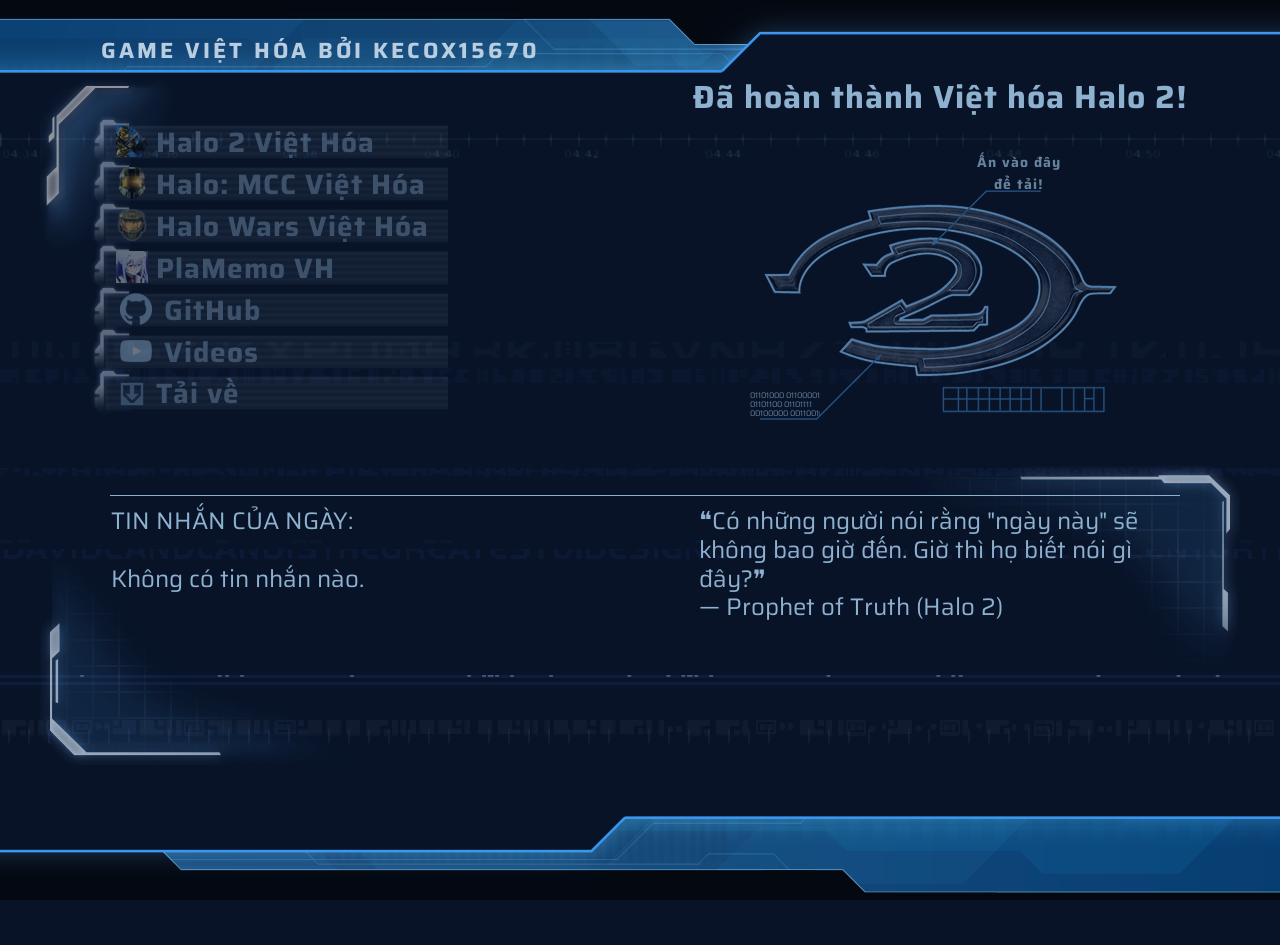
==== commit 60a1c1cb: "commit" ====
--- a/index.html
+++ b/index.html
@@ -38,8 +38,7 @@
 	<!-- End Css -->
 <script type="text/javascript">
 if ((navigator.userAgent.indexOf('iPhone') > 0 && navigator.userAgent.indexOf('iPad') == -1) || navigator.userAgent.indexOf('iPod') > 0 || navigator.userAgent.indexOf('Android') > 0) {
-    if(confirm('Trang web này hiển thị tốt nhất trên PC.')) {
-    }
+  window.location.href = '../mobile'; 
 }
 </script>
   </head>
